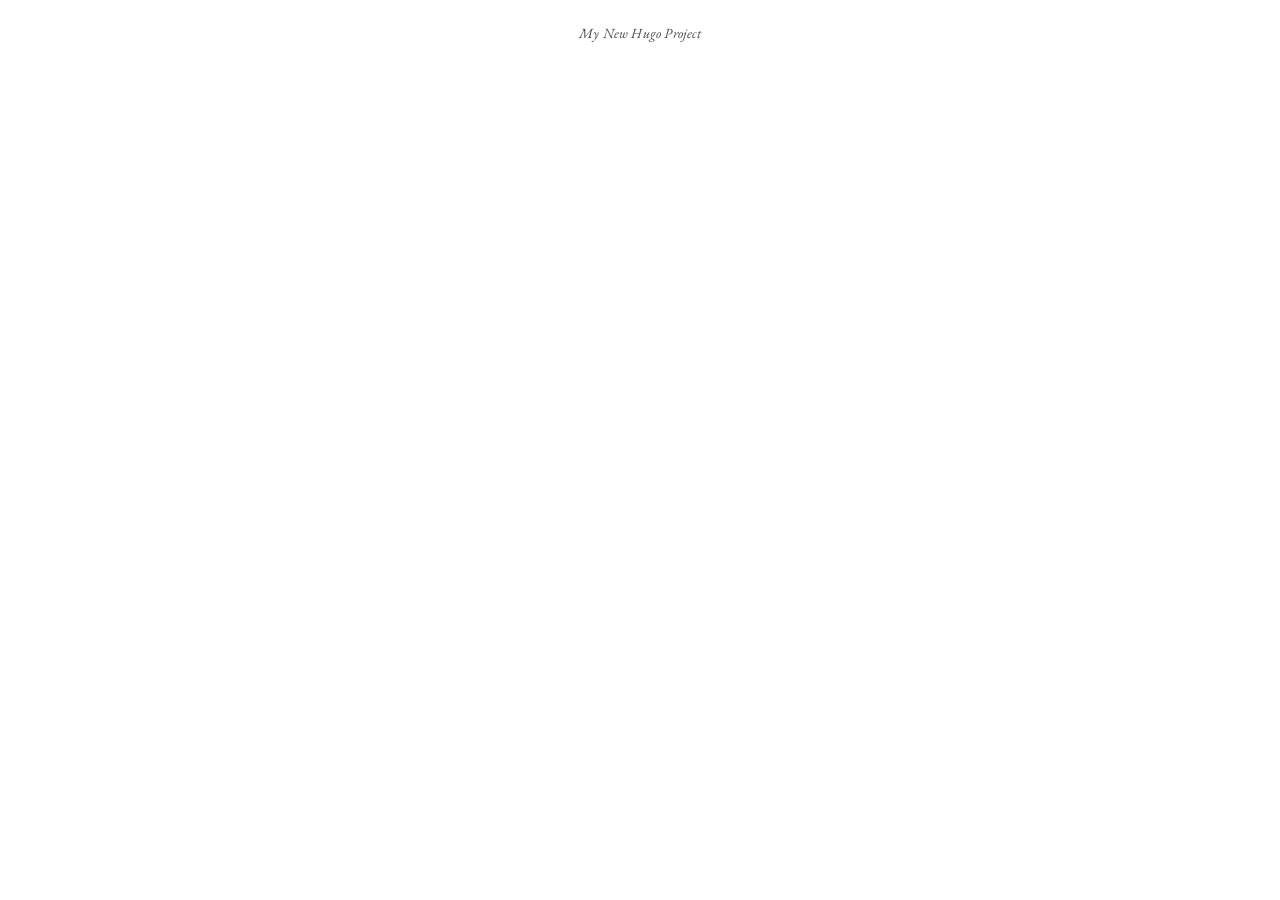
==== public/index.html @ bb9e0481 "Initialize hugo site" ====
<!--
  Powered by Hugo.
  https://gohugo.io/

  Theme: Doors.
  https://github.com/zzzmisa/hugo-theme-doors

  Doors is derived from the AMP Start theme The Scenic.
  The components are rearranged uniquely but the tone and style are based on The Scenic.
  https://amp.dev/documentation/templates/scenic/

  ***

  Copyright 2017 The AMP Start Authors. All Rights Reserved.

  Licensed under the Apache License, Version 2.0 (the "License");
  you may not use this file except in compliance with the License.
  You may obtain a copy of the License at

  http://www.apache.org/licenses/LICENSE-2.0

  Unless required by applicable law or agreed to in writing, software
  distributed under the License is distributed on an "AS-IS" BASIS,
  WITHOUT WARRANTIES OR CONDITIONS OF ANY KIND, either express or implied.
  See the License for the specific language governing permissions and
  limitations under the License.
-->
<!doctype html>
<html ⚡="">
  <head>
	<meta name="generator" content="Hugo 0.160.1"><script src="/livereload.js?mindelay=10&amp;v=2&amp;port=1313&amp;path=livereload" data-no-instant defer></script>
    <meta charset="utf-8">
    <meta name="pinterest" content="nopin">
    <title>My New Hugo Project</title>
    <link rel="canonical" href="http://localhost:1313/">
    <meta name="viewport" content="width=device-width,minimum-scale=1,initial-scale=1">
    <meta name="theme-color" content="#263238">
    <link rel="apple-touch-icon" href="">
    <script async="" src="https://cdn.ampproject.org/v0.js"></script>
    <meta name="description" content="">
    <meta property="og:title" content="My New Hugo Project">
    <meta property="og:type" content="article">
    <meta property="og:url" content="http://localhost:1313/">
    <meta property="og:image" content="">
    <meta property="og:site_name" content="My New Hugo Project">
    <meta property="og:description" content="">
    <meta property="og:locale" content="en-us">
    <meta name="twitter:card" content="summary_large_image">
    <meta name="twitter:site" content="My New Hugo Project">
    <meta name="twitter:url" content="http://localhost:1313/">
    <meta name="twitter:title" content="My New Hugo Project">
    <meta name="twitter:description" content="">
    <meta name="twitter:image" content="">
    <style amp-boilerplate="">body{-webkit-animation:-amp-start 8s steps(1,end) 0s 1 normal both;-moz-animation:-amp-start 8s steps(1,end) 0s 1 normal both;-ms-animation:-amp-start 8s steps(1,end) 0s 1 normal both;animation:-amp-start 8s steps(1,end) 0s 1 normal both}@-webkit-keyframes -amp-start{from{visibility:hidden}to{visibility:visible}}@-moz-keyframes -amp-start{from{visibility:hidden}to{visibility:visible}}@-ms-keyframes -amp-start{from{visibility:hidden}to{visibility:visible}}@-o-keyframes -amp-start{from{visibility:hidden}to{visibility:visible}}@keyframes -amp-start{from{visibility:hidden}to{visibility:visible}}</style><noscript><style amp-boilerplate="">body{-webkit-animation:none;-moz-animation:none;-ms-animation:none;animation:none}</style></noscript>
    
      <script custom-element="amp-carousel" src="https://cdn.ampproject.org/v0/amp-carousel-0.1.js" async=""></script>
      <script custom-element="amp-sidebar" src="https://cdn.ampproject.org/v0/amp-sidebar-0.1.js" async=""></script>
      <script custom-element="amp-accordion" src="https://cdn.ampproject.org/v0/amp-accordion-0.1.js" async=""></script>
      <script custom-element="amp-instagram" src="https://cdn.ampproject.org/v0/amp-instagram-0.1.js" async=""></script>
      <script custom-element="amp-social-share" src="https://cdn.ampproject.org/v0/amp-social-share-0.1.js" async=""></script>
      <link href="https://fonts.googleapis.com/css?family=EB+Garamond%7CWork+Sans:400,700" rel="stylesheet">
      <style amp-custom="">/*! Bassplate | MIT License | http://github.com/basscss/bassplate */
/*! normalize.css v5.0.0 | MIT License | github.com/necolas/normalize.css */html{font-family:sans-serif;line-height:1.15;-ms-text-size-adjust:100%;-webkit-text-size-adjust:100%}body{margin:0}article,aside,footer,header,nav,section{display:block}h1{font-size:2em;margin:.67em 0}figcaption,figure,main{display:block}figure{margin:1em 40px}hr{box-sizing:content-box;height:0;overflow:visible}pre{font-family:monospace,monospace;font-size:1em}a{background-color:transparent;-webkit-text-decoration-skip:objects}a:active,a:hover{outline-width:0}abbr[title]{border-bottom:none;text-decoration:underline;text-decoration:underline dotted}b,strong{font-weight:inherit;font-weight:bolder}code,kbd,samp{font-family:monospace,monospace;font-size:1em}dfn{font-style:italic}mark{background-color:#ff0;color:#000}small{font-size:80%}sub,sup{font-size:75%;line-height:0;position:relative;vertical-align:baseline}sub{bottom:-.25em}sup{top:-.5em}audio,video{display:inline-block}audio:not([controls]){display:none;height:0}img{border-style:none}svg:not(:root){overflow:hidden}button,input,optgroup,select,textarea{font-family:sans-serif;font-size:100%;line-height:1.15;margin:0}button,input{overflow:visible}button,select{text-transform:none}[type=reset],[type=submit],button,html [type=button]{-webkit-appearance:button}[type=button]::-moz-focus-inner,[type=reset]::-moz-focus-inner,[type=submit]::-moz-focus-inner,button::-moz-focus-inner{border-style:none;padding:0}[type=button]:-moz-focusring,[type=reset]:-moz-focusring,[type=submit]:-moz-focusring,button:-moz-focusring{outline:1px dotted ButtonText}fieldset{border:1px solid silver;margin:0 2px;padding:.35em .625em .75em}legend{box-sizing:border-box;color:inherit;display:table;max-width:100%;padding:0;white-space:normal}progress{display:inline-block;vertical-align:baseline}textarea{overflow:auto}[type=checkbox],[type=radio]{box-sizing:border-box;padding:0}[type=number]::-webkit-inner-spin-button,[type=number]::-webkit-outer-spin-button{height:auto}[type=search]{-webkit-appearance:textfield;outline-offset:-2px}[type=search]::-webkit-search-cancel-button,[type=search]::-webkit-search-decoration{-webkit-appearance:none}::-webkit-file-upload-button{-webkit-appearance:button;font:inherit}details,menu{display:block}summary{display:list-item}canvas{display:inline-block}[hidden],template{display:none}.h1{font-size:2.25rem}.h2{font-size:1.25rem}.h3{font-size:.6875rem}.h4,.h5{font-size:.875rem}.h6{font-size:.75rem}.font-family-inherit{font-family:inherit}.font-size-inherit{font-size:inherit}.text-decoration-none{text-decoration:none}.bold{font-weight:700}.regular{font-weight:400}.italic{font-style:italic}.caps{text-transform:uppercase;letter-spacing:.2em}.left-align{text-align:left}.center{text-align:center}.right-align{text-align:right}.justify{text-align:justify}.nowrap{white-space:nowrap}.break-word{word-wrap:break-word}.line-height-1{line-height:1rem}.line-height-2{line-height:1.42857}.line-height-3{line-height:2.0625}.line-height-4{line-height:1.81818}.list-style-none{list-style:none}.underline{text-decoration:underline}.truncate{max-width:100%;overflow:hidden;text-overflow:ellipsis;white-space:nowrap}.list-reset{list-style:none;padding-left:0}.inline{display:inline}.block{display:block}.inline-block{display:inline-block}.table{display:table}.table-cell{display:table-cell}.overflow-hidden{overflow:hidden}.overflow-scroll{overflow:scroll}.overflow-auto{overflow:auto}.clearfix:after,.clearfix:before{content:" ";display:table}.clearfix:after{clear:both}.left{float:left}.right{float:right}.fit{max-width:100%}.max-width-1{max-width:24rem}.max-width-2{max-width:32rem}.max-width-3{max-width:48rem}.max-width-4{max-width:64rem}.border-box{box-sizing:border-box}.align-baseline{vertical-align:baseline}.align-top{vertical-align:top}.align-middle{vertical-align:middle}.align-bottom{vertical-align:bottom}.m0{margin:0}.mt0{margin-top:0}.mr0{margin-right:0}.mb0{margin-bottom:0}.ml0,.mx0{margin-left:0}.mx0{margin-right:0}.my0{margin-top:0;margin-bottom:0}.m1{margin:.5rem}.mt1{margin-top:.5rem}.mr1{margin-right:.5rem}.mb1{margin-bottom:.5rem}.ml1,.mx1{margin-left:.5rem}.mx1{margin-right:.5rem}.my1{margin-top:.5rem;margin-bottom:.5rem}.m2{margin:1rem}.mt2{margin-top:1rem}.mr2{margin-right:1rem}.mb2{margin-bottom:1rem}.ml2,.mx2{margin-left:1rem}.mx2{margin-right:1rem}.my2{margin-top:1rem;margin-bottom:1rem}.m3{margin:1.5rem}.mt3{margin-top:1.5rem}.mr3{margin-right:1.5rem}.mb3{margin-bottom:1.5rem}.ml3,.mx3{margin-left:1.5rem}.mx3{margin-right:1.5rem}.my3{margin-top:1.5rem;margin-bottom:1.5rem}.m4{margin:2rem}.mt4{margin-top:2rem}.mr4{margin-right:2rem}.mb4{margin-bottom:2rem}.ml4,.mx4{margin-left:2rem}.mx4{margin-right:2rem}.my4{margin-top:2rem;margin-bottom:2rem}.mxn1{margin-left:-.5rem;margin-right:-.5rem}.mxn2{margin-left:-1rem;margin-right:-1rem}.mxn3{margin-left:-1.5rem;margin-right:-1.5rem}.mxn4{margin-left:-2rem;margin-right:-2rem}.ml-auto{margin-left:auto}.mr-auto,.mx-auto{margin-right:auto}.mx-auto{margin-left:auto}.p0{padding:0}.pt0{padding-top:0}.pr0{padding-right:0}.pb0{padding-bottom:0}.pl0,.px0{padding-left:0}.px0{padding-right:0}.py0{padding-top:0;padding-bottom:0}.p1{padding:.5rem}.pt1{padding-top:.5rem}.pr1{padding-right:.5rem}.pb1{padding-bottom:.5rem}.pl1{padding-left:.5rem}.py1{padding-top:.5rem;padding-bottom:.5rem}.px1{padding-left:.5rem;padding-right:.5rem}.p2{padding:1rem}.pt2{padding-top:1rem}.pr2{padding-right:1rem}.pb2{padding-bottom:1rem}.pl2{padding-left:1rem}.py2{padding-top:1rem;padding-bottom:1rem}.px2{padding-left:1rem;padding-right:1rem}.p3{padding:1.5rem}.pt3{padding-top:1.5rem}.pr3{padding-right:1.5rem}.pb3{padding-bottom:1.5rem}.pl3{padding-left:1.5rem}.py3{padding-top:1.5rem;padding-bottom:1.5rem}.px3{padding-left:1.5rem;padding-right:1.5rem}.p4{padding:2rem}.pt4{padding-top:2rem}.pr4{padding-right:2rem}.pb4{padding-bottom:2rem}.pl4{padding-left:2rem}.py4{padding-top:2rem;padding-bottom:2rem}.px4{padding-left:2rem;padding-right:2rem}.col{float:left}.col,.col-right{box-sizing:border-box}.col-right{float:right}.col-1{width:8.33333%}.col-2{width:16.66667%}.col-3{width:25%}.col-4{width:33.33333%}.col-5{width:41.66667%}.col-6{width:50%}.col-7{width:58.33333%}.col-8{width:66.66667%}.col-9{width:75%}.col-10{width:83.33333%}.col-11{width:91.66667%}.col-12{width:100%}@media (min-width:40.06rem){.sm-col{float:left;box-sizing:border-box}.sm-col-right{float:right;box-sizing:border-box}.sm-col-1{width:8.33333%}.sm-col-2{width:16.66667%}.sm-col-3{width:25%}.sm-col-4{width:33.33333%}.sm-col-5{width:41.66667%}.sm-col-6{width:50%}.sm-col-7{width:58.33333%}.sm-col-8{width:66.66667%}.sm-col-9{width:75%}.sm-col-10{width:83.33333%}.sm-col-11{width:91.66667%}.sm-col-12{width:100%}}@media (min-width:52.06rem){.md-col{float:left;box-sizing:border-box}.md-col-right{float:right;box-sizing:border-box}.md-col-1{width:8.33333%}.md-col-2{width:16.66667%}.md-col-3{width:25%}.md-col-4{width:33.33333%}.md-col-5{width:41.66667%}.md-col-6{width:50%}.md-col-7{width:58.33333%}.md-col-8{width:66.66667%}.md-col-9{width:75%}.md-col-10{width:83.33333%}.md-col-11{width:91.66667%}.md-col-12{width:100%}}@media (min-width:64.06rem){.lg-col{float:left;box-sizing:border-box}.lg-col-right{float:right;box-sizing:border-box}.lg-col-1{width:8.33333%}.lg-col-2{width:16.66667%}.lg-col-3{width:25%}.lg-col-4{width:33.33333%}.lg-col-5{width:41.66667%}.lg-col-6{width:50%}.lg-col-7{width:58.33333%}.lg-col-8{width:66.66667%}.lg-col-9{width:75%}.lg-col-10{width:83.33333%}.lg-col-11{width:91.66667%}.lg-col-12{width:100%}}.flex{display:-webkit-box;display:-ms-flexbox;display:flex}@media (min-width:40.06rem){.sm-flex{display:-webkit-box;display:-ms-flexbox;display:flex}}@media (min-width:52.06rem){.md-flex{display:-webkit-box;display:-ms-flexbox;display:flex}}@media (min-width:64.06rem){.lg-flex{display:-webkit-box;display:-ms-flexbox;display:flex}}.flex-column{-webkit-box-orient:vertical;-webkit-box-direction:normal;-ms-flex-direction:column;flex-direction:column}.flex-wrap{-ms-flex-wrap:wrap;flex-wrap:wrap}.items-start{-webkit-box-align:start;-ms-flex-align:start;align-items:flex-start}.items-end{-webkit-box-align:end;-ms-flex-align:end;align-items:flex-end}.items-center{-webkit-box-align:center;-ms-flex-align:center;align-items:center}.items-baseline{-webkit-box-align:baseline;-ms-flex-align:baseline;align-items:baseline}.items-stretch{-webkit-box-align:stretch;-ms-flex-align:stretch;align-items:stretch}.self-start{-ms-flex-item-align:start;align-self:flex-start}.self-end{-ms-flex-item-align:end;align-self:flex-end}.self-center{-ms-flex-item-align:center;-ms-grid-row-align:center;align-self:center}.self-baseline{-ms-flex-item-align:baseline;align-self:baseline}.self-stretch{-ms-flex-item-align:stretch;-ms-grid-row-align:stretch;align-self:stretch}.justify-start{-webkit-box-pack:start;-ms-flex-pack:start;justify-content:flex-start}.justify-end{-webkit-box-pack:end;-ms-flex-pack:end;justify-content:flex-end}.justify-center{-webkit-box-pack:center;-ms-flex-pack:center;justify-content:center}.justify-between{-webkit-box-pack:justify;-ms-flex-pack:justify;justify-content:space-between}.justify-around{-ms-flex-pack:distribute;justify-content:space-around}.content-start{-ms-flex-line-pack:start;align-content:flex-start}.content-end{-ms-flex-line-pack:end;align-content:flex-end}.content-center{-ms-flex-line-pack:center;align-content:center}.content-between{-ms-flex-line-pack:justify;align-content:space-between}.content-around{-ms-flex-line-pack:distribute;align-content:space-around}.content-stretch{-ms-flex-line-pack:stretch;align-content:stretch}.flex-auto{-webkit-box-flex:1;-ms-flex:1 1 auto;flex:1 1 auto;min-width:0;min-height:0}.flex-none{-webkit-box-flex:0;-ms-flex:none;flex:none}.order-0{-webkit-box-ordinal-group:1;-ms-flex-order:0;order:0}.order-1{-webkit-box-ordinal-group:2;-ms-flex-order:1;order:1}.order-2{-webkit-box-ordinal-group:3;-ms-flex-order:2;order:2}.order-3{-webkit-box-ordinal-group:4;-ms-flex-order:3;order:3}.order-last{-webkit-box-ordinal-group:100000;-ms-flex-order:99999;order:99999}.relative{position:relative}.absolute{position:absolute}.fixed{position:fixed}.top-0{top:0}.right-0{right:0}.bottom-0{bottom:0}.left-0{left:0}.z1{z-index:1}.z2{z-index:2}.z3{z-index:3}.z4{z-index:4}.border{border-style:solid;border-width:1px}.border-top{border-top-style:solid;border-top-width:1px}.border-right{border-right-style:solid;border-right-width:1px}.border-bottom{border-bottom-style:solid;border-bottom-width:1px}.border-left{border-left-style:solid;border-left-width:1px}.border-none{border:0}.rounded{border-radius:3px}.circle{border-radius:50%}.rounded-top{border-radius:3px 3px 0 0}.rounded-right{border-radius:0 3px 3px 0}.rounded-bottom{border-radius:0 0 3px 3px}.rounded-left{border-radius:3px 0 0 3px}.not-rounded{border-radius:0}.hide{position:absolute;height:1px;width:1px;overflow:hidden;clip:rect(1px,1px,1px,1px)}@media (max-width:40rem){.xs-hide{display:none}}@media (min-width:40.06rem) and (max-width:52rem){.sm-hide{display:none}}@media (min-width:52.06rem) and (max-width:64rem){.md-hide{display:none}}@media (min-width:64.06rem){.lg-hide{display:none}}.display-none{display:none}*{box-sizing:border-box}body{background:#fff;color:#4a4a4a;font-family:EB Garamond,times,serif;min-width:315px;overflow-x:hidden;font-smooth:always;-webkit-font-smoothing:antialiased}main{max-width:700px;margin:0 auto}p{padding:0;margin:0}.ampstart-accent{color:#fff}#content:target{margin-top:calc(0px - 3.5rem);padding-top:3.5rem}.ampstart-title-lg{font-size:2.25rem;line-height:1.11111;letter-spacing:.06rem}.ampstart-title-md{font-size:1.25rem;line-height:1.6;letter-spacing:.06rem}.ampstart-title-sm{font-size:.6875rem;line-height:1.81818;letter-spacing:.06rem}.ampstart-subtitle,body{line-height:2.0625;letter-spacing:normal}.ampstart-subtitle{color:#fff;font-size:1rem}.ampstart-byline,.ampstart-caption,.ampstart-hint,.ampstart-label{font-size:.875rem;color:#4f4f4f;line-height:1.42857;letter-spacing:.06rem}.ampstart-label{text-transform:uppercase}.ampstart-footer,.ampstart-small-text{font-size:.75rem;line-height:1rem;letter-spacing:.06rem}.ampstart-card{box-shadow:0 1px 1px 0 rgba(0,0,0,.14),0 1px 1px -1px rgba(0,0,0,.14),0 1px 5px 0 rgba(0,0,0,.12)}.h1,h1{font-size:2.25rem;line-height:1.11111}.h2,h2{font-size:1.25rem;line-height:1.6}.h3,h3{font-size:.6875rem;line-height:1.81818}.h4,h4{line-height:2.0625}.h4,.h5,h4,h5{font-size:.875rem}.h5,h5{line-height:1.42857}.h6,h6{font-size:.75rem;line-height:1rem}h1,h2,h3,h4,h5,h6{margin:0;padding:0;font-weight:400;letter-spacing:.06rem}a,a:active,a:visited{color:inherit}.ampstart-btn{font-family:inherit;font-weight:inherit;font-size:1rem;line-height:1.42857;padding:.7em .8em;text-decoration:none;white-space:nowrap;word-wrap:normal;vertical-align:middle;cursor:pointer;background-color:#fff;color:#000;border:1px solid #000}.ampstart-btn:visited{color:#000}.ampstart-btn-secondary{background-color:#000;color:#fff;border:1px solid #fff}.ampstart-btn-secondary:visited{color:#fff}.ampstart-btn:active .ampstart-btn:focus{opacity:.8}.ampstart-btn[disabled],.ampstart-btn[disabled]:active,.ampstart-btn[disabled]:focus,.ampstart-btn[disabled]:hover{opacity:.5;outline:0;cursor:default}.ampstart-dropcap:first-letter{color:#fff;font-size:2.25rem;font-weight:700;float:left;overflow:hidden;line-height:2.25rem;margin-left:0;margin-right:.5rem}.ampstart-initialcap{padding-top:1rem;margin-top:1.5rem}.ampstart-initialcap:first-letter{color:#fff;font-size:2.25rem;font-weight:700;margin-left:-2px}.ampstart-pullquote{border:none;border-left:4px solid #fff;font-size:.6875rem;padding-left:1.5rem}.ampstart-byline time{font-style:normal;white-space:nowrap}.amp-carousel-button-next{background-image:url('data:image/svg+xml;charset=utf-8,<svg width="18" height="18" viewBox="0 0 34 34" xmlns="http://www.w3.org/2000/svg"><title>Next</title><path d="M25.557 14.7L13.818 2.961 16.8 0l16.8 16.8-16.8 16.8-2.961-2.961L25.557 18.9H0v-4.2z" fill="#FFF" fill-rule="evenodd"/></svg>')}.amp-carousel-button-prev{background-image:url('data:image/svg+xml;charset=utf-8,<svg width="18" height="18" viewBox="0 0 34 34" xmlns="http://www.w3.org/2000/svg"><title>Previous</title><path d="M33.6 14.7H8.043L19.782 2.961 16.8 0 0 16.8l16.8 16.8 2.961-2.961L8.043 18.9H33.6z" fill="#FFF" fill-rule="evenodd"/></svg>')}.ampstart-dropdown{min-width:200px}.ampstart-dropdown.absolute{z-index:100}.ampstart-dropdown.absolute>section,.ampstart-dropdown.absolute>section>header{height:100%}.ampstart-dropdown>section>header{background-color:#fff;border:0;color:#000}.ampstart-dropdown>section>header:after{display:inline-block;content:"+";padding:0 0 0 1.5rem;color:#fff}.ampstart-dropdown>[expanded]>header:after{content:"–"}.absolute .ampstart-dropdown-items{z-index:200}.ampstart-dropdown-item{background-color:#fff;color:#fff;opacity:.9}.ampstart-dropdown-item:active,.ampstart-dropdown-item:hover{opacity:1}.ampstart-footer{background-color:#fff;color:#000;padding-top:5rem;padding-bottom:5rem}.ampstart-footer .ampstart-icon{fill:#000}.ampstart-footer .ampstart-social-follow li:last-child{margin-right:0}.ampstart-image-fullpage-hero{color:#000}.ampstart-fullpage-hero-heading-text,.ampstart-image-fullpage-hero .ampstart-image-credit{-webkit-box-decoration-break:clone;box-decoration-break:clone;background:#fff;padding:0 1rem .2rem}.ampstart-image-fullpage-hero>amp-img{max-height:calc(100vh - 3.5rem)}.ampstart-image-fullpage-hero>amp-img img{-o-object-fit:cover;object-fit:cover}.ampstart-fullpage-hero-heading{line-height:3.5rem}.ampstart-fullpage-hero-cta{background:transparent}.ampstart-readmore{background:-webkit-linear-gradient(bottom,rgba(0,0,0,.65),transparent);background:linear-gradient(0deg,rgba(0,0,0,.65) 0,transparent);color:#000;margin-top:5rem;padding-bottom:3.5rem}.ampstart-readmore:after{display:block;content:"⌄";font-size:1.25rem}.ampstart-readmore-text{background:#fff}@media (min-width:52.06rem){.ampstart-image-fullpage-hero>amp-img{height:60vh}}.ampstart-image-heading{color:#000;background:-webkit-linear-gradient(bottom,rgba(0,0,0,.65),transparent);background:linear-gradient(0deg,rgba(0,0,0,.65) 0,transparent)}.ampstart-image-heading>*{margin:0}amp-carousel .ampstart-image-with-heading{margin-bottom:0}.ampstart-image-with-caption figcaption{color:#4f4f4f;line-height:1.42857}amp-carousel .ampstart-image-with-caption{margin-bottom:0}.ampstart-input{max-width:100%;width:300px;min-width:100px;font-size:1rem;line-height:2.0625}.ampstart-input [disabled],.ampstart-input [disabled]+label{opacity:.5}.ampstart-input [disabled]:focus{outline:0}.ampstart-input>input,.ampstart-input>select,.ampstart-input>textarea{width:100%;margin-top:1rem;line-height:2.0625;border:0;border-radius:0;border-bottom:1px solid #4a4a4a;background:none;color:#4a4a4a;outline:0}.ampstart-input>label{color:#fff;pointer-events:none;text-align:left;font-size:.875rem;line-height:1rem;opacity:0;-webkit-animation:.2s;animation:.2s;-webkit-animation-timing-function:cubic-bezier(.4,0,.2,1);animation-timing-function:cubic-bezier(.4,0,.2,1);-webkit-animation-fill-mode:forwards;animation-fill-mode:forwards}.ampstart-input>input:focus,.ampstart-input>select:focus,.ampstart-input>textarea:focus{outline:0}.ampstart-input>input:focus::-webkit-input-placeholder,.ampstart-input>select:focus::-webkit-input-placeholder,.ampstart-input>textarea:focus::-webkit-input-placeholder{color:transparent}.ampstart-input>input:focus::-moz-placeholder,.ampstart-input>select:focus::-moz-placeholder,.ampstart-input>textarea:focus::-moz-placeholder{color:transparent}.ampstart-input>input:focus:-ms-input-placeholder,.ampstart-input>select:focus:-ms-input-placeholder,.ampstart-input>textarea:focus:-ms-input-placeholder{color:transparent}.ampstart-input>input:focus::placeholder,.ampstart-input>select:focus::placeholder,.ampstart-input>textarea:focus::placeholder{color:transparent}.ampstart-input>input:not(:placeholder-shown):not([disabled])+label,.ampstart-input>select:not(:placeholder-shown):not([disabled])+label,.ampstart-input>textarea:not(:placeholder-shown):not([disabled])+label{opacity:1}.ampstart-input>input:focus+label,.ampstart-input>select:focus+label,.ampstart-input>textarea:focus+label{-webkit-animation-name:a;animation-name:a}@-webkit-keyframes a{to{opacity:1}}@keyframes a{to{opacity:1}}.ampstart-input>label:after{content:"";height:2px;position:absolute;bottom:0;left:45%;background:#fff;-webkit-transition:.2s;transition:.2s;-webkit-transition-timing-function:cubic-bezier(.4,0,.2,1);transition-timing-function:cubic-bezier(.4,0,.2,1);visibility:hidden;width:10px}.ampstart-input>input:focus+label:after,.ampstart-input>select:focus+label:after,.ampstart-input>textarea:focus+label:after{left:0;width:100%;visibility:visible}.ampstart-input>input[type=search]{-webkit-appearance:none;-moz-appearance:none;appearance:none}.ampstart-input>input[type=range]{border-bottom:0}.ampstart-input>input[type=range]+label:after{display:none}.ampstart-input>select{-webkit-appearance:none;-moz-appearance:none;appearance:none}.ampstart-input>select+label:before{content:"⌄";line-height:2.0625;position:absolute;right:5px;zoom:2;top:0;bottom:0;color:#fff}.ampstart-input-chk,.ampstart-input-radio{width:auto;color:#4a4a4a}.ampstart-input input[type=checkbox],.ampstart-input input[type=radio]{margin-top:0;-webkit-appearance:none;-moz-appearance:none;appearance:none;width:20px;height:20px;border:1px solid #fff;vertical-align:middle;margin-right:.5rem;text-align:center}.ampstart-input input[type=radio]{border-radius:20px}.ampstart-input input[type=checkbox]:not([disabled])+label,.ampstart-input input[type=radio]:not([disabled])+label{pointer-events:auto;-webkit-animation:none;animation:none;vertical-align:middle;opacity:1;cursor:pointer}.ampstart-input input[type=checkbox]+label:after,.ampstart-input input[type=radio]+label:after{display:none}.ampstart-input input[type=checkbox]:after,.ampstart-input input[type=radio]:after{position:absolute;top:0;left:0;bottom:0;right:0;content:" ";line-height:1.4rem;vertical-align:middle;text-align:center;background-color:#000}.ampstart-input input[type=checkbox]:checked:after{background-color:#fff;color:#000;content:"✓"}.ampstart-input input[type=radio]:checked{background-color:#000}.ampstart-input input[type=radio]:after{top:3px;bottom:3px;left:3px;right:3px;border-radius:12px}.ampstart-input input[type=radio]:checked:after{content:"";font-size:2.25rem;background-color:#fff}.ampstart-input>label,_:-ms-lang(x){opacity:1}.ampstart-input>input:-ms-input-placeholder,_:-ms-lang(x){color:transparent}.ampstart-input>input::placeholder,_:-ms-lang(x){color:transparent}.ampstart-input>input::-ms-input-placeholder,_:-ms-lang(x){color:transparent}.ampstart-input>select::-ms-expand{display:none}.ampstart-headerbar{background-color:#000;color:#fff;z-index:999;box-shadow:0 0 5px 2px rgba(0,0,0,.1)}.ampstart-headerbar+:not(amp-sidebar),.ampstart-headerbar+amp-sidebar+*{margin-top:3.5rem}.ampstart-headerbar-nav .ampstart-nav-item{padding:0 1rem;background:transparent;opacity:.8}.ampstart-headerbar-nav{line-height:3.5rem}.ampstart-nav-item:active,.ampstart-nav-item:focus,.ampstart-nav-item:hover{opacity:1}.ampstart-navbar-trigger:focus{outline:none}.ampstart-nav a,.ampstart-navbar-trigger,.ampstart-sidebar-faq a{cursor:pointer;text-decoration:none}.ampstart-navbar-trigger{line-height:3.5rem;font-size:1.25rem}.ampstart-headerbar-nav{-webkit-box-flex:1;-ms-flex:1;flex:1}.ampstart-nav-search{-webkit-box-flex:0.5;-ms-flex-positive:0.5;flex-grow:0.5}.ampstart-headerbar .ampstart-nav-search:active,.ampstart-headerbar .ampstart-nav-search:focus,.ampstart-headerbar .ampstart-nav-search:hover{box-shadow:none}.ampstart-nav-search>input{border:none;border-radius:3px;line-height:normal}.ampstart-nav-dropdown{min-width:200px}.ampstart-nav-dropdown amp-accordion header{background-color:#000;border:none}.ampstart-nav-dropdown amp-accordion ul{background-color:#000}.ampstart-nav-dropdown .ampstart-dropdown-item,.ampstart-nav-dropdown .ampstart-dropdown>section>header{background-color:#000;color:#fff}.ampstart-nav-dropdown .ampstart-dropdown-item{color:#fff}.ampstart-sidebar{background-color:#000;color:#fff;min-width:300px;width:300px}.ampstart-sidebar .ampstart-icon{fill:#fff}.ampstart-sidebar-header{line-height:3.5rem;min-height:3.5rem}.ampstart-sidebar .ampstart-dropdown-item,.ampstart-sidebar .ampstart-dropdown header,.ampstart-sidebar .ampstart-faq-item,.ampstart-sidebar .ampstart-nav-item,.ampstart-sidebar .ampstart-social-follow{margin:0 0 2rem}.ampstart-sidebar .ampstart-nav-dropdown{margin:0}.ampstart-sidebar .ampstart-navbar-trigger{line-height:inherit}.ampstart-navbar-trigger svg{pointer-events:none}.ampstart-related-article-section{border-color:#4a4a4a}.ampstart-related-article-section .ampstart-heading{color:#4a4a4a;font-weight:400}.ampstart-related-article-readmore{color:#fff;letter-spacing:0}.ampstart-related-section-items>li{border-bottom:1px solid #4a4a4a}.ampstart-related-section-items>li:last-child{border:none}.ampstart-related-section-items .ampstart-image-with-caption{display:-webkit-box;display:-ms-flexbox;display:flex;-ms-flex-wrap:wrap;flex-wrap:wrap;-webkit-box-align:center;-ms-flex-align:center;align-items:center;margin-bottom:0}.ampstart-related-section-items .ampstart-image-with-caption>amp-img,.ampstart-related-section-items .ampstart-image-with-caption>figcaption{-webkit-box-flex:1;-ms-flex:1;flex:1}.ampstart-related-section-items .ampstart-image-with-caption>figcaption{padding-left:1rem}@media (min-width:40.06rem){.ampstart-related-section-items>li{border:none}.ampstart-related-section-items .ampstart-image-with-caption>figcaption{padding:1rem 0}.ampstart-related-section-items .ampstart-image-with-caption>amp-img,.ampstart-related-section-items .ampstart-image-with-caption>figcaption{-ms-flex-preferred-size:100%;flex-basis:100%}}.ampstart-social-box{display:-webkit-box;display:-ms-flexbox;display:flex}.ampstart-social-box>amp-social-share{background-color:#fff}.ampstart-icon{fill:#fff}.h1,.h2,h1,h2{letter-spacing:0}.h3,h3{color:#000;font-family:Work Sans,arial,sans-serif;letter-spacing:.6px}.h4,h4{letter-spacing:.2px;line-height:1.42857}.ampstart-headerbar{background:#fff;color:#000}.ampstart-headerbar-title{font:normal 1.25rem/1.6 EB Garamond,times,serif}.ampstart-navbar-trigger{font-size:1.5rem}.ampstart-nav-dropdown .ampstart-dropdown-item,.ampstart-nav-dropdown .ampstart-dropdown>section>header,.ampstart-sidebar-faq{font-family:Work Sans,arial,sans-serif}.ampstart-nav-dropdown .ampstart-dropdown{letter-spacing:0}.ampstart-dropdown-item{text-transform:none}.ampstart-nav-dropdown amp-accordion ul{margin-left:1rem}.ampstart-sidebar .ampstart-dropdown-item,.ampstart-sidebar .ampstart-dropdown header,.ampstart-sidebar .ampstart-faq-item{margin-bottom:1.5rem}.ampstart-article-summary header,.ampstart-image-fullpage-hero figcaption{background:#fff;opacity:.9}.ampstart-image-fullpage-hero figcaption{margin:1.5rem;top:auto}.ampstart-fullpage-hero-heading{font-size:1.25rem;line-height:1.6;margin-bottom:0}.ampstart-image-fullpage-hero{margin-bottom:0}.ampstart-image-fullpage-hero footer{position:static}.ampstart-image-credit{font:700 .6875rem/1.6 Work Sans,arial,sans-serif;letter-spacing:.6px}.ampstart-image-credit br{display:none}.ampstart-fullpage-hero-heading-text,.ampstart-image-fullpage-hero .ampstart-image-credit{background:none;padding:0}.ampstart-readmore{background:none;display:block;margin:0;padding:1rem 0 2rem}.ampstart-readmore:after{content:" ";border:2px solid #000;border-width:0 2px 2px 0;bottom:2rem;display:block;height:10px;left:calc(50% - 5px);position:absolute;-webkit-transform:rotate(45deg);transform:rotate(45deg);width:10px}.ampstart-dropcap:first-letter{color:#000;font-size:3.59375rem;font-weight:inherit;line-height:1.14782}</style>
  </head>
  <body>
    
    <main id="content" role="main">
      <h2 class="m3 center h4 italic">My New Hugo Project</h2>
      <p class="h3 m4"></p>

      

      <p class="m3">
        <ul class="ampstart-related-section-items list-reset flex flex-wrap m0">
          
        </ul>
      </p>

    </main>

    
    <footer class="ampstart-footer flex flex-column items-center px3">

      

      <small></small>
    </footer>
    
  </body>
</html>
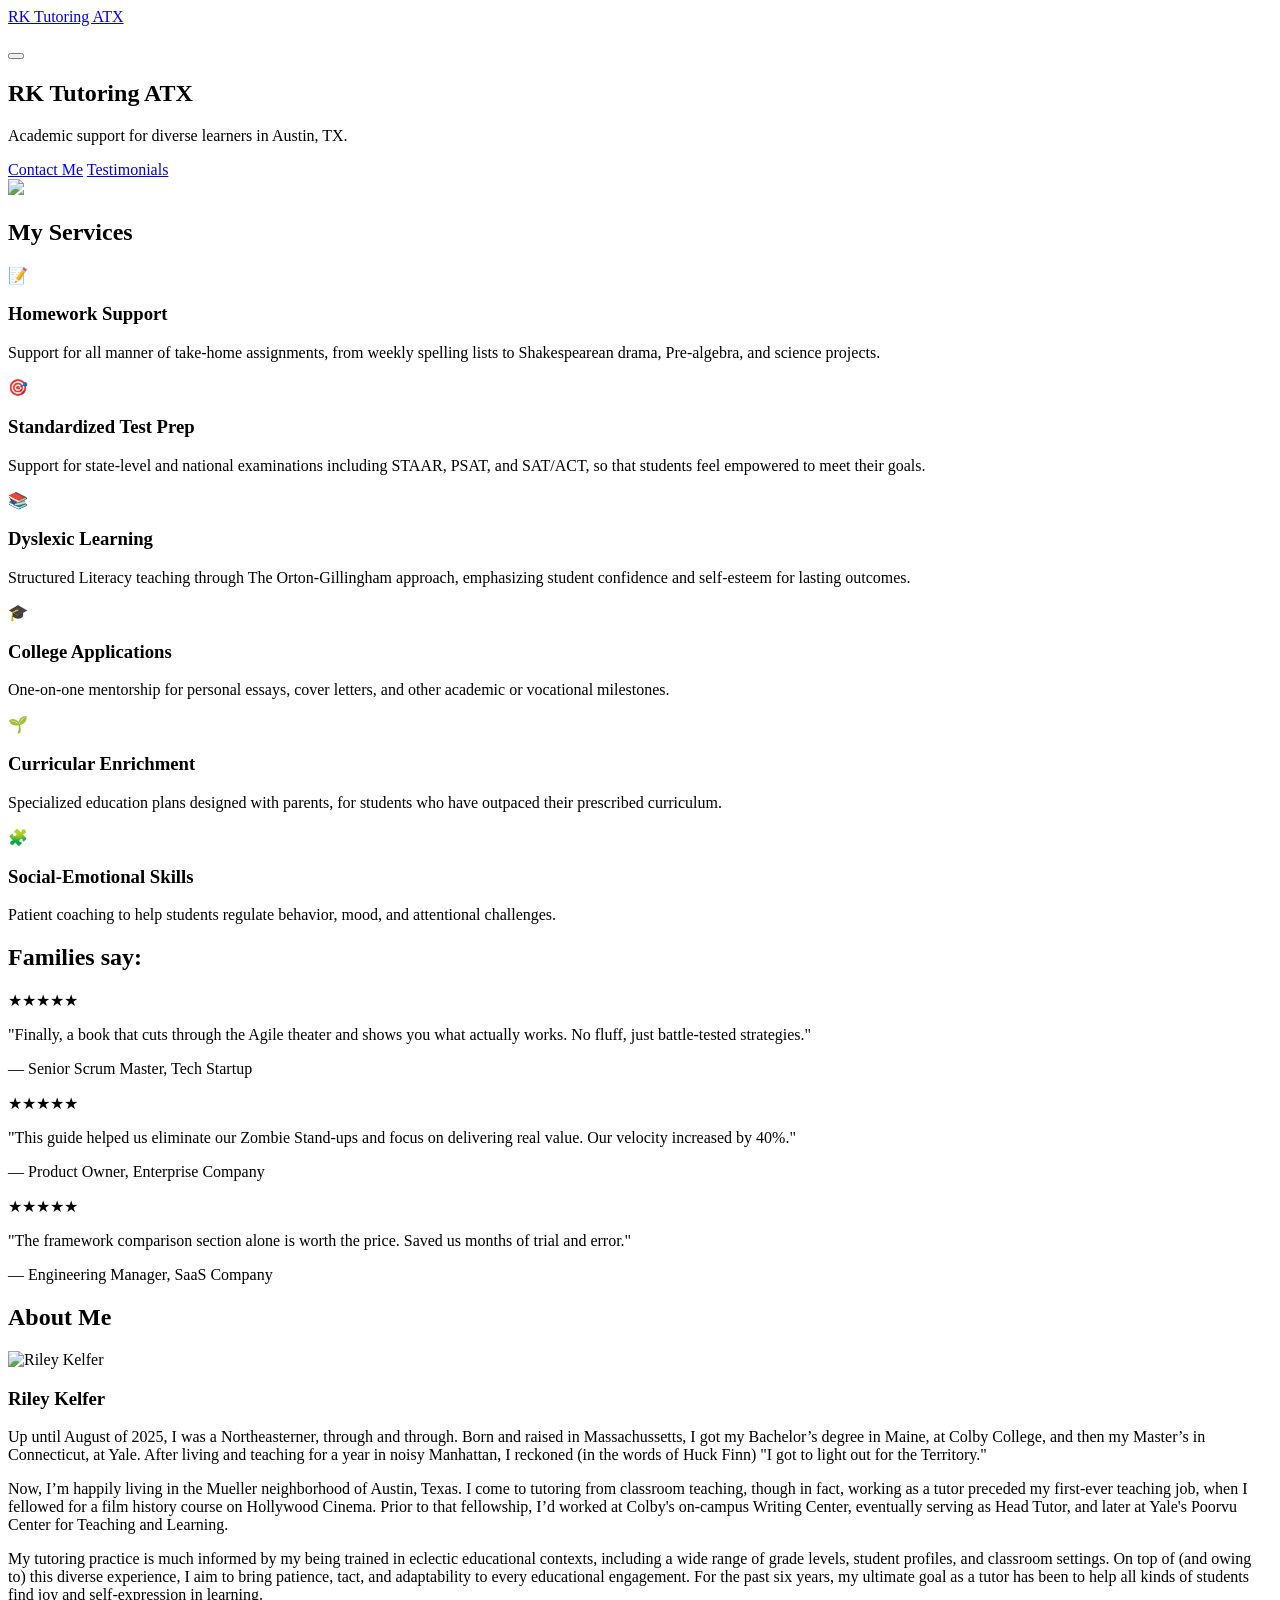
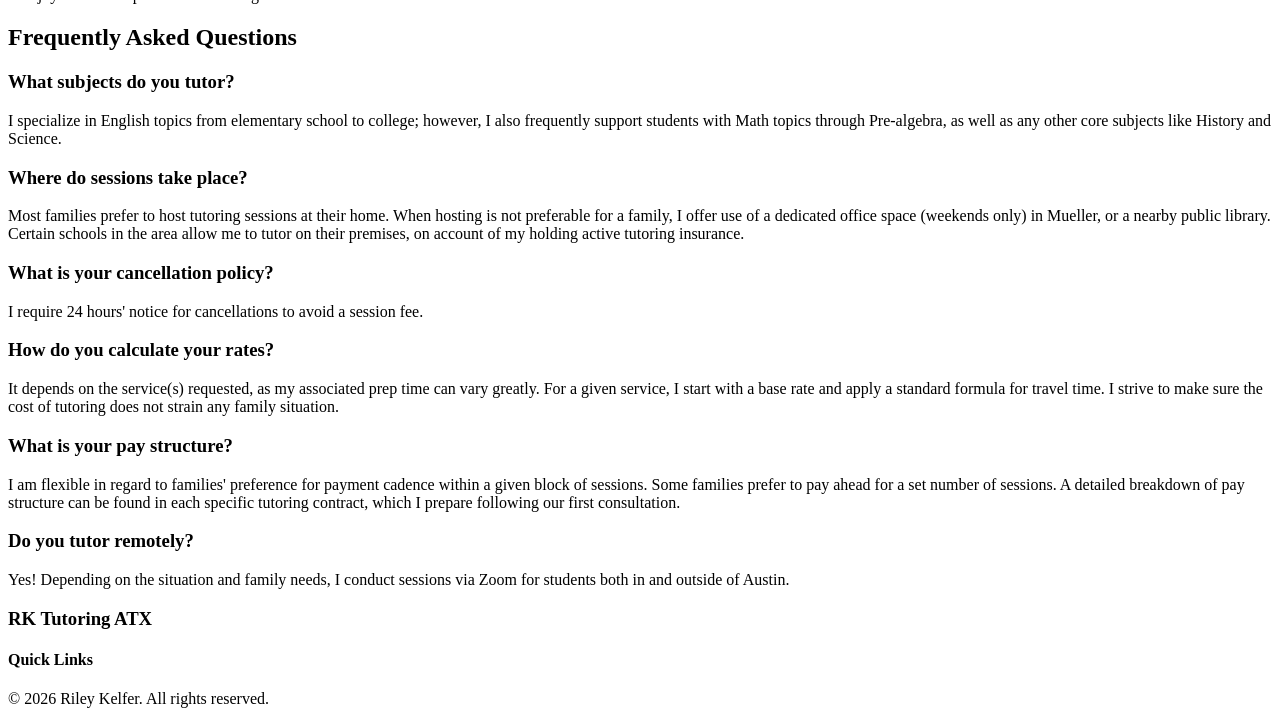
==== commit b0091626: "First commit" ====
--- a/public/index.html
+++ b/public/index.html
@@ -1,90 +1,396 @@
-<!--
-  Powered by Hugo.
-  https://gohugo.io/
-
-  Theme: Doors.
-  https://github.com/zzzmisa/hugo-theme-doors
-
-  Doors is derived from the AMP Start theme The Scenic.
-  The components are rearranged uniquely but the tone and style are based on The Scenic.
-  https://amp.dev/documentation/templates/scenic/
-
-  ***
-
-  Copyright 2017 The AMP Start Authors. All Rights Reserved.
-
-  Licensed under the Apache License, Version 2.0 (the "License");
-  you may not use this file except in compliance with the License.
-  You may obtain a copy of the License at
-
-  http://www.apache.org/licenses/LICENSE-2.0
-
-  Unless required by applicable law or agreed to in writing, software
-  distributed under the License is distributed on an "AS-IS" BASIS,
-  WITHOUT WARRANTIES OR CONDITIONS OF ANY KIND, either express or implied.
-  See the License for the specific language governing permissions and
-  limitations under the License.
--->
-<!doctype html>
-<html ⚡="">
-  <head>
+<!DOCTYPE html>
+<html lang="en-us">
+<head>
 	<meta name="generator" content="Hugo 0.160.1"><script src="/livereload.js?mindelay=10&amp;v=2&amp;port=1313&amp;path=livereload" data-no-instant defer></script>
-    <meta charset="utf-8">
-    <meta name="pinterest" content="nopin">
-    <title>My New Hugo Project</title>
-    <link rel="canonical" href="http://localhost:1313/">
-    <meta name="viewport" content="width=device-width,minimum-scale=1,initial-scale=1">
-    <meta name="theme-color" content="#263238">
-    <link rel="apple-touch-icon" href="">
-    <script async="" src="https://cdn.ampproject.org/v0.js"></script>
+    <meta charset="UTF-8">
+    <meta name="viewport" content="width=device-width, initial-scale=1.0">
     <meta name="description" content="">
-    <meta property="og:title" content="My New Hugo Project">
-    <meta property="og:type" content="article">
+    <meta name="author" content="map[bio:Expert tutoring services in Austin, TX. Welcome to my site! book_cover:images/book-cover.png book_tagline:Empowering students to reach their full potential. book_title:RK Tutoring ATX description:Expert tutoring services in Austin, TX. image:images/chrish.jpg name:Riley Kelfer]">
+    
+    <title>Riley Kelfer | RK Tutoring ATX</title>
+    
+    
+    <link rel="stylesheet" href="https://cdnjs.cloudflare.com/ajax/libs/font-awesome/6.5.1/css/all.min.css" integrity="sha512-DTOQO9RWCH3ppGqcWaEA1BIZOC6xxalwEsw9c2QQeAIftl+Vegovlnee1c9QX4TctnWMn13TZye+giMm8e2LwA==" crossorigin="anonymous" referrerpolicy="no-referrer" />
+    
+    
+    <link rel="preconnect" href="https://fonts.googleapis.com">
+    <link rel="preconnect" href="https://fonts.gstatic.com" crossorigin>
+    <link href="https://fonts.googleapis.com/css2?family=Inter:wght@300;400;500;600;700;800&display=swap" rel="stylesheet">
+    
+    
+    <link rel="stylesheet" href="/css/style.css">
+    
+    
+    <meta property="og:title" content="Riley Kelfer Tutoring ATX">
+    <meta property="og:description" content="">
+    <meta property="og:type" content="website">
     <meta property="og:url" content="http://localhost:1313/">
-    <meta property="og:image" content="">
-    <meta property="og:site_name" content="My New Hugo Project">
-    <meta property="og:description" content="">
-    <meta property="og:locale" content="en-us">
+    
+    
     <meta name="twitter:card" content="summary_large_image">
-    <meta name="twitter:site" content="My New Hugo Project">
-    <meta name="twitter:url" content="http://localhost:1313/">
-    <meta name="twitter:title" content="My New Hugo Project">
+    <meta name="twitter:title" content="Riley Kelfer Tutoring ATX">
     <meta name="twitter:description" content="">
-    <meta name="twitter:image" content="">
-    <style amp-boilerplate="">body{-webkit-animation:-amp-start 8s steps(1,end) 0s 1 normal both;-moz-animation:-amp-start 8s steps(1,end) 0s 1 normal both;-ms-animation:-amp-start 8s steps(1,end) 0s 1 normal both;animation:-amp-start 8s steps(1,end) 0s 1 normal both}@-webkit-keyframes -amp-start{from{visibility:hidden}to{visibility:visible}}@-moz-keyframes -amp-start{from{visibility:hidden}to{visibility:visible}}@-ms-keyframes -amp-start{from{visibility:hidden}to{visibility:visible}}@-o-keyframes -amp-start{from{visibility:hidden}to{visibility:visible}}@keyframes -amp-start{from{visibility:hidden}to{visibility:visible}}</style><noscript><style amp-boilerplate="">body{-webkit-animation:none;-moz-animation:none;-ms-animation:none;animation:none}</style></noscript>
-    
-      <script custom-element="amp-carousel" src="https://cdn.ampproject.org/v0/amp-carousel-0.1.js" async=""></script>
-      <script custom-element="amp-sidebar" src="https://cdn.ampproject.org/v0/amp-sidebar-0.1.js" async=""></script>
-      <script custom-element="amp-accordion" src="https://cdn.ampproject.org/v0/amp-accordion-0.1.js" async=""></script>
-      <script custom-element="amp-instagram" src="https://cdn.ampproject.org/v0/amp-instagram-0.1.js" async=""></script>
-      <script custom-element="amp-social-share" src="https://cdn.ampproject.org/v0/amp-social-share-0.1.js" async=""></script>
-      <link href="https://fonts.googleapis.com/css?family=EB+Garamond%7CWork+Sans:400,700" rel="stylesheet">
-      <style amp-custom="">/*! Bassplate | MIT License | http://github.com/basscss/bassplate */
-/*! normalize.css v5.0.0 | MIT License | github.com/necolas/normalize.css */html{font-family:sans-serif;line-height:1.15;-ms-text-size-adjust:100%;-webkit-text-size-adjust:100%}body{margin:0}article,aside,footer,header,nav,section{display:block}h1{font-size:2em;margin:.67em 0}figcaption,figure,main{display:block}figure{margin:1em 40px}hr{box-sizing:content-box;height:0;overflow:visible}pre{font-family:monospace,monospace;font-size:1em}a{background-color:transparent;-webkit-text-decoration-skip:objects}a:active,a:hover{outline-width:0}abbr[title]{border-bottom:none;text-decoration:underline;text-decoration:underline dotted}b,strong{font-weight:inherit;font-weight:bolder}code,kbd,samp{font-family:monospace,monospace;font-size:1em}dfn{font-style:italic}mark{background-color:#ff0;color:#000}small{font-size:80%}sub,sup{font-size:75%;line-height:0;position:relative;vertical-align:baseline}sub{bottom:-.25em}sup{top:-.5em}audio,video{display:inline-block}audio:not([controls]){display:none;height:0}img{border-style:none}svg:not(:root){overflow:hidden}button,input,optgroup,select,textarea{font-family:sans-serif;font-size:100%;line-height:1.15;margin:0}button,input{overflow:visible}button,select{text-transform:none}[type=reset],[type=submit],button,html [type=button]{-webkit-appearance:button}[type=button]::-moz-focus-inner,[type=reset]::-moz-focus-inner,[type=submit]::-moz-focus-inner,button::-moz-focus-inner{border-style:none;padding:0}[type=button]:-moz-focusring,[type=reset]:-moz-focusring,[type=submit]:-moz-focusring,button:-moz-focusring{outline:1px dotted ButtonText}fieldset{border:1px solid silver;margin:0 2px;padding:.35em .625em .75em}legend{box-sizing:border-box;color:inherit;display:table;max-width:100%;padding:0;white-space:normal}progress{display:inline-block;vertical-align:baseline}textarea{overflow:auto}[type=checkbox],[type=radio]{box-sizing:border-box;padding:0}[type=number]::-webkit-inner-spin-button,[type=number]::-webkit-outer-spin-button{height:auto}[type=search]{-webkit-appearance:textfield;outline-offset:-2px}[type=search]::-webkit-search-cancel-button,[type=search]::-webkit-search-decoration{-webkit-appearance:none}::-webkit-file-upload-button{-webkit-appearance:button;font:inherit}details,menu{display:block}summary{display:list-item}canvas{display:inline-block}[hidden],template{display:none}.h1{font-size:2.25rem}.h2{font-size:1.25rem}.h3{font-size:.6875rem}.h4,.h5{font-size:.875rem}.h6{font-size:.75rem}.font-family-inherit{font-family:inherit}.font-size-inherit{font-size:inherit}.text-decoration-none{text-decoration:none}.bold{font-weight:700}.regular{font-weight:400}.italic{font-style:italic}.caps{text-transform:uppercase;letter-spacing:.2em}.left-align{text-align:left}.center{text-align:center}.right-align{text-align:right}.justify{text-align:justify}.nowrap{white-space:nowrap}.break-word{word-wrap:break-word}.line-height-1{line-height:1rem}.line-height-2{line-height:1.42857}.line-height-3{line-height:2.0625}.line-height-4{line-height:1.81818}.list-style-none{list-style:none}.underline{text-decoration:underline}.truncate{max-width:100%;overflow:hidden;text-overflow:ellipsis;white-space:nowrap}.list-reset{list-style:none;padding-left:0}.inline{display:inline}.block{display:block}.inline-block{display:inline-block}.table{display:table}.table-cell{display:table-cell}.overflow-hidden{overflow:hidden}.overflow-scroll{overflow:scroll}.overflow-auto{overflow:auto}.clearfix:after,.clearfix:before{content:" ";display:table}.clearfix:after{clear:both}.left{float:left}.right{float:right}.fit{max-width:100%}.max-width-1{max-width:24rem}.max-width-2{max-width:32rem}.max-width-3{max-width:48rem}.max-width-4{max-width:64rem}.border-box{box-sizing:border-box}.align-baseline{vertical-align:baseline}.align-top{vertical-align:top}.align-middle{vertical-align:middle}.align-bottom{vertical-align:bottom}.m0{margin:0}.mt0{margin-top:0}.mr0{margin-right:0}.mb0{margin-bottom:0}.ml0,.mx0{margin-left:0}.mx0{margin-right:0}.my0{margin-top:0;margin-bottom:0}.m1{margin:.5rem}.mt1{margin-top:.5rem}.mr1{margin-right:.5rem}.mb1{margin-bottom:.5rem}.ml1,.mx1{margin-left:.5rem}.mx1{margin-right:.5rem}.my1{margin-top:.5rem;margin-bottom:.5rem}.m2{margin:1rem}.mt2{margin-top:1rem}.mr2{margin-right:1rem}.mb2{margin-bottom:1rem}.ml2,.mx2{margin-left:1rem}.mx2{margin-right:1rem}.my2{margin-top:1rem;margin-bottom:1rem}.m3{margin:1.5rem}.mt3{margin-top:1.5rem}.mr3{margin-right:1.5rem}.mb3{margin-bottom:1.5rem}.ml3,.mx3{margin-left:1.5rem}.mx3{margin-right:1.5rem}.my3{margin-top:1.5rem;margin-bottom:1.5rem}.m4{margin:2rem}.mt4{margin-top:2rem}.mr4{margin-right:2rem}.mb4{margin-bottom:2rem}.ml4,.mx4{margin-left:2rem}.mx4{margin-right:2rem}.my4{margin-top:2rem;margin-bottom:2rem}.mxn1{margin-left:-.5rem;margin-right:-.5rem}.mxn2{margin-left:-1rem;margin-right:-1rem}.mxn3{margin-left:-1.5rem;margin-right:-1.5rem}.mxn4{margin-left:-2rem;margin-right:-2rem}.ml-auto{margin-left:auto}.mr-auto,.mx-auto{margin-right:auto}.mx-auto{margin-left:auto}.p0{padding:0}.pt0{padding-top:0}.pr0{padding-right:0}.pb0{padding-bottom:0}.pl0,.px0{padding-left:0}.px0{padding-right:0}.py0{padding-top:0;padding-bottom:0}.p1{padding:.5rem}.pt1{padding-top:.5rem}.pr1{padding-right:.5rem}.pb1{padding-bottom:.5rem}.pl1{padding-left:.5rem}.py1{padding-top:.5rem;padding-bottom:.5rem}.px1{padding-left:.5rem;padding-right:.5rem}.p2{padding:1rem}.pt2{padding-top:1rem}.pr2{padding-right:1rem}.pb2{padding-bottom:1rem}.pl2{padding-left:1rem}.py2{padding-top:1rem;padding-bottom:1rem}.px2{padding-left:1rem;padding-right:1rem}.p3{padding:1.5rem}.pt3{padding-top:1.5rem}.pr3{padding-right:1.5rem}.pb3{padding-bottom:1.5rem}.pl3{padding-left:1.5rem}.py3{padding-top:1.5rem;padding-bottom:1.5rem}.px3{padding-left:1.5rem;padding-right:1.5rem}.p4{padding:2rem}.pt4{padding-top:2rem}.pr4{padding-right:2rem}.pb4{padding-bottom:2rem}.pl4{padding-left:2rem}.py4{padding-top:2rem;padding-bottom:2rem}.px4{padding-left:2rem;padding-right:2rem}.col{float:left}.col,.col-right{box-sizing:border-box}.col-right{float:right}.col-1{width:8.33333%}.col-2{width:16.66667%}.col-3{width:25%}.col-4{width:33.33333%}.col-5{width:41.66667%}.col-6{width:50%}.col-7{width:58.33333%}.col-8{width:66.66667%}.col-9{width:75%}.col-10{width:83.33333%}.col-11{width:91.66667%}.col-12{width:100%}@media (min-width:40.06rem){.sm-col{float:left;box-sizing:border-box}.sm-col-right{float:right;box-sizing:border-box}.sm-col-1{width:8.33333%}.sm-col-2{width:16.66667%}.sm-col-3{width:25%}.sm-col-4{width:33.33333%}.sm-col-5{width:41.66667%}.sm-col-6{width:50%}.sm-col-7{width:58.33333%}.sm-col-8{width:66.66667%}.sm-col-9{width:75%}.sm-col-10{width:83.33333%}.sm-col-11{width:91.66667%}.sm-col-12{width:100%}}@media (min-width:52.06rem){.md-col{float:left;box-sizing:border-box}.md-col-right{float:right;box-sizing:border-box}.md-col-1{width:8.33333%}.md-col-2{width:16.66667%}.md-col-3{width:25%}.md-col-4{width:33.33333%}.md-col-5{width:41.66667%}.md-col-6{width:50%}.md-col-7{width:58.33333%}.md-col-8{width:66.66667%}.md-col-9{width:75%}.md-col-10{width:83.33333%}.md-col-11{width:91.66667%}.md-col-12{width:100%}}@media (min-width:64.06rem){.lg-col{float:left;box-sizing:border-box}.lg-col-right{float:right;box-sizing:border-box}.lg-col-1{width:8.33333%}.lg-col-2{width:16.66667%}.lg-col-3{width:25%}.lg-col-4{width:33.33333%}.lg-col-5{width:41.66667%}.lg-col-6{width:50%}.lg-col-7{width:58.33333%}.lg-col-8{width:66.66667%}.lg-col-9{width:75%}.lg-col-10{width:83.33333%}.lg-col-11{width:91.66667%}.lg-col-12{width:100%}}.flex{display:-webkit-box;display:-ms-flexbox;display:flex}@media (min-width:40.06rem){.sm-flex{display:-webkit-box;display:-ms-flexbox;display:flex}}@media (min-width:52.06rem){.md-flex{display:-webkit-box;display:-ms-flexbox;display:flex}}@media (min-width:64.06rem){.lg-flex{display:-webkit-box;display:-ms-flexbox;display:flex}}.flex-column{-webkit-box-orient:vertical;-webkit-box-direction:normal;-ms-flex-direction:column;flex-direction:column}.flex-wrap{-ms-flex-wrap:wrap;flex-wrap:wrap}.items-start{-webkit-box-align:start;-ms-flex-align:start;align-items:flex-start}.items-end{-webkit-box-align:end;-ms-flex-align:end;align-items:flex-end}.items-center{-webkit-box-align:center;-ms-flex-align:center;align-items:center}.items-baseline{-webkit-box-align:baseline;-ms-flex-align:baseline;align-items:baseline}.items-stretch{-webkit-box-align:stretch;-ms-flex-align:stretch;align-items:stretch}.self-start{-ms-flex-item-align:start;align-self:flex-start}.self-end{-ms-flex-item-align:end;align-self:flex-end}.self-center{-ms-flex-item-align:center;-ms-grid-row-align:center;align-self:center}.self-baseline{-ms-flex-item-align:baseline;align-self:baseline}.self-stretch{-ms-flex-item-align:stretch;-ms-grid-row-align:stretch;align-self:stretch}.justify-start{-webkit-box-pack:start;-ms-flex-pack:start;justify-content:flex-start}.justify-end{-webkit-box-pack:end;-ms-flex-pack:end;justify-content:flex-end}.justify-center{-webkit-box-pack:center;-ms-flex-pack:center;justify-content:center}.justify-between{-webkit-box-pack:justify;-ms-flex-pack:justify;justify-content:space-between}.justify-around{-ms-flex-pack:distribute;justify-content:space-around}.content-start{-ms-flex-line-pack:start;align-content:flex-start}.content-end{-ms-flex-line-pack:end;align-content:flex-end}.content-center{-ms-flex-line-pack:center;align-content:center}.content-between{-ms-flex-line-pack:justify;align-content:space-between}.content-around{-ms-flex-line-pack:distribute;align-content:space-around}.content-stretch{-ms-flex-line-pack:stretch;align-content:stretch}.flex-auto{-webkit-box-flex:1;-ms-flex:1 1 auto;flex:1 1 auto;min-width:0;min-height:0}.flex-none{-webkit-box-flex:0;-ms-flex:none;flex:none}.order-0{-webkit-box-ordinal-group:1;-ms-flex-order:0;order:0}.order-1{-webkit-box-ordinal-group:2;-ms-flex-order:1;order:1}.order-2{-webkit-box-ordinal-group:3;-ms-flex-order:2;order:2}.order-3{-webkit-box-ordinal-group:4;-ms-flex-order:3;order:3}.order-last{-webkit-box-ordinal-group:100000;-ms-flex-order:99999;order:99999}.relative{position:relative}.absolute{position:absolute}.fixed{position:fixed}.top-0{top:0}.right-0{right:0}.bottom-0{bottom:0}.left-0{left:0}.z1{z-index:1}.z2{z-index:2}.z3{z-index:3}.z4{z-index:4}.border{border-style:solid;border-width:1px}.border-top{border-top-style:solid;border-top-width:1px}.border-right{border-right-style:solid;border-right-width:1px}.border-bottom{border-bottom-style:solid;border-bottom-width:1px}.border-left{border-left-style:solid;border-left-width:1px}.border-none{border:0}.rounded{border-radius:3px}.circle{border-radius:50%}.rounded-top{border-radius:3px 3px 0 0}.rounded-right{border-radius:0 3px 3px 0}.rounded-bottom{border-radius:0 0 3px 3px}.rounded-left{border-radius:3px 0 0 3px}.not-rounded{border-radius:0}.hide{position:absolute;height:1px;width:1px;overflow:hidden;clip:rect(1px,1px,1px,1px)}@media (max-width:40rem){.xs-hide{display:none}}@media (min-width:40.06rem) and (max-width:52rem){.sm-hide{display:none}}@media (min-width:52.06rem) and (max-width:64rem){.md-hide{display:none}}@media (min-width:64.06rem){.lg-hide{display:none}}.display-none{display:none}*{box-sizing:border-box}body{background:#fff;color:#4a4a4a;font-family:EB Garamond,times,serif;min-width:315px;overflow-x:hidden;font-smooth:always;-webkit-font-smoothing:antialiased}main{max-width:700px;margin:0 auto}p{padding:0;margin:0}.ampstart-accent{color:#fff}#content:target{margin-top:calc(0px - 3.5rem);padding-top:3.5rem}.ampstart-title-lg{font-size:2.25rem;line-height:1.11111;letter-spacing:.06rem}.ampstart-title-md{font-size:1.25rem;line-height:1.6;letter-spacing:.06rem}.ampstart-title-sm{font-size:.6875rem;line-height:1.81818;letter-spacing:.06rem}.ampstart-subtitle,body{line-height:2.0625;letter-spacing:normal}.ampstart-subtitle{color:#fff;font-size:1rem}.ampstart-byline,.ampstart-caption,.ampstart-hint,.ampstart-label{font-size:.875rem;color:#4f4f4f;line-height:1.42857;letter-spacing:.06rem}.ampstart-label{text-transform:uppercase}.ampstart-footer,.ampstart-small-text{font-size:.75rem;line-height:1rem;letter-spacing:.06rem}.ampstart-card{box-shadow:0 1px 1px 0 rgba(0,0,0,.14),0 1px 1px -1px rgba(0,0,0,.14),0 1px 5px 0 rgba(0,0,0,.12)}.h1,h1{font-size:2.25rem;line-height:1.11111}.h2,h2{font-size:1.25rem;line-height:1.6}.h3,h3{font-size:.6875rem;line-height:1.81818}.h4,h4{line-height:2.0625}.h4,.h5,h4,h5{font-size:.875rem}.h5,h5{line-height:1.42857}.h6,h6{font-size:.75rem;line-height:1rem}h1,h2,h3,h4,h5,h6{margin:0;padding:0;font-weight:400;letter-spacing:.06rem}a,a:active,a:visited{color:inherit}.ampstart-btn{font-family:inherit;font-weight:inherit;font-size:1rem;line-height:1.42857;padding:.7em .8em;text-decoration:none;white-space:nowrap;word-wrap:normal;vertical-align:middle;cursor:pointer;background-color:#fff;color:#000;border:1px solid #000}.ampstart-btn:visited{color:#000}.ampstart-btn-secondary{background-color:#000;color:#fff;border:1px solid #fff}.ampstart-btn-secondary:visited{color:#fff}.ampstart-btn:active .ampstart-btn:focus{opacity:.8}.ampstart-btn[disabled],.ampstart-btn[disabled]:active,.ampstart-btn[disabled]:focus,.ampstart-btn[disabled]:hover{opacity:.5;outline:0;cursor:default}.ampstart-dropcap:first-letter{color:#fff;font-size:2.25rem;font-weight:700;float:left;overflow:hidden;line-height:2.25rem;margin-left:0;margin-right:.5rem}.ampstart-initialcap{padding-top:1rem;margin-top:1.5rem}.ampstart-initialcap:first-letter{color:#fff;font-size:2.25rem;font-weight:700;margin-left:-2px}.ampstart-pullquote{border:none;border-left:4px solid #fff;font-size:.6875rem;padding-left:1.5rem}.ampstart-byline time{font-style:normal;white-space:nowrap}.amp-carousel-button-next{background-image:url('data:image/svg+xml;charset=utf-8,<svg width="18" height="18" viewBox="0 0 34 34" xmlns="http://www.w3.org/2000/svg"><title>Next</title><path d="M25.557 14.7L13.818 2.961 16.8 0l16.8 16.8-16.8 16.8-2.961-2.961L25.557 18.9H0v-4.2z" fill="#FFF" fill-rule="evenodd"/></svg>')}.amp-carousel-button-prev{background-image:url('data:image/svg+xml;charset=utf-8,<svg width="18" height="18" viewBox="0 0 34 34" xmlns="http://www.w3.org/2000/svg"><title>Previous</title><path d="M33.6 14.7H8.043L19.782 2.961 16.8 0 0 16.8l16.8 16.8 2.961-2.961L8.043 18.9H33.6z" fill="#FFF" fill-rule="evenodd"/></svg>')}.ampstart-dropdown{min-width:200px}.ampstart-dropdown.absolute{z-index:100}.ampstart-dropdown.absolute>section,.ampstart-dropdown.absolute>section>header{height:100%}.ampstart-dropdown>section>header{background-color:#fff;border:0;color:#000}.ampstart-dropdown>section>header:after{display:inline-block;content:"+";padding:0 0 0 1.5rem;color:#fff}.ampstart-dropdown>[expanded]>header:after{content:"–"}.absolute .ampstart-dropdown-items{z-index:200}.ampstart-dropdown-item{background-color:#fff;color:#fff;opacity:.9}.ampstart-dropdown-item:active,.ampstart-dropdown-item:hover{opacity:1}.ampstart-footer{background-color:#fff;color:#000;padding-top:5rem;padding-bottom:5rem}.ampstart-footer .ampstart-icon{fill:#000}.ampstart-footer .ampstart-social-follow li:last-child{margin-right:0}.ampstart-image-fullpage-hero{color:#000}.ampstart-fullpage-hero-heading-text,.ampstart-image-fullpage-hero .ampstart-image-credit{-webkit-box-decoration-break:clone;box-decoration-break:clone;background:#fff;padding:0 1rem .2rem}.ampstart-image-fullpage-hero>amp-img{max-height:calc(100vh - 3.5rem)}.ampstart-image-fullpage-hero>amp-img img{-o-object-fit:cover;object-fit:cover}.ampstart-fullpage-hero-heading{line-height:3.5rem}.ampstart-fullpage-hero-cta{background:transparent}.ampstart-readmore{background:-webkit-linear-gradient(bottom,rgba(0,0,0,.65),transparent);background:linear-gradient(0deg,rgba(0,0,0,.65) 0,transparent);color:#000;margin-top:5rem;padding-bottom:3.5rem}.ampstart-readmore:after{display:block;content:"⌄";font-size:1.25rem}.ampstart-readmore-text{background:#fff}@media (min-width:52.06rem){.ampstart-image-fullpage-hero>amp-img{height:60vh}}.ampstart-image-heading{color:#000;background:-webkit-linear-gradient(bottom,rgba(0,0,0,.65),transparent);background:linear-gradient(0deg,rgba(0,0,0,.65) 0,transparent)}.ampstart-image-heading>*{margin:0}amp-carousel .ampstart-image-with-heading{margin-bottom:0}.ampstart-image-with-caption figcaption{color:#4f4f4f;line-height:1.42857}amp-carousel .ampstart-image-with-caption{margin-bottom:0}.ampstart-input{max-width:100%;width:300px;min-width:100px;font-size:1rem;line-height:2.0625}.ampstart-input [disabled],.ampstart-input [disabled]+label{opacity:.5}.ampstart-input [disabled]:focus{outline:0}.ampstart-input>input,.ampstart-input>select,.ampstart-input>textarea{width:100%;margin-top:1rem;line-height:2.0625;border:0;border-radius:0;border-bottom:1px solid #4a4a4a;background:none;color:#4a4a4a;outline:0}.ampstart-input>label{color:#fff;pointer-events:none;text-align:left;font-size:.875rem;line-height:1rem;opacity:0;-webkit-animation:.2s;animation:.2s;-webkit-animation-timing-function:cubic-bezier(.4,0,.2,1);animation-timing-function:cubic-bezier(.4,0,.2,1);-webkit-animation-fill-mode:forwards;animation-fill-mode:forwards}.ampstart-input>input:focus,.ampstart-input>select:focus,.ampstart-input>textarea:focus{outline:0}.ampstart-input>input:focus::-webkit-input-placeholder,.ampstart-input>select:focus::-webkit-input-placeholder,.ampstart-input>textarea:focus::-webkit-input-placeholder{color:transparent}.ampstart-input>input:focus::-moz-placeholder,.ampstart-input>select:focus::-moz-placeholder,.ampstart-input>textarea:focus::-moz-placeholder{color:transparent}.ampstart-input>input:focus:-ms-input-placeholder,.ampstart-input>select:focus:-ms-input-placeholder,.ampstart-input>textarea:focus:-ms-input-placeholder{color:transparent}.ampstart-input>input:focus::placeholder,.ampstart-input>select:focus::placeholder,.ampstart-input>textarea:focus::placeholder{color:transparent}.ampstart-input>input:not(:placeholder-shown):not([disabled])+label,.ampstart-input>select:not(:placeholder-shown):not([disabled])+label,.ampstart-input>textarea:not(:placeholder-shown):not([disabled])+label{opacity:1}.ampstart-input>input:focus+label,.ampstart-input>select:focus+label,.ampstart-input>textarea:focus+label{-webkit-animation-name:a;animation-name:a}@-webkit-keyframes a{to{opacity:1}}@keyframes a{to{opacity:1}}.ampstart-input>label:after{content:"";height:2px;position:absolute;bottom:0;left:45%;background:#fff;-webkit-transition:.2s;transition:.2s;-webkit-transition-timing-function:cubic-bezier(.4,0,.2,1);transition-timing-function:cubic-bezier(.4,0,.2,1);visibility:hidden;width:10px}.ampstart-input>input:focus+label:after,.ampstart-input>select:focus+label:after,.ampstart-input>textarea:focus+label:after{left:0;width:100%;visibility:visible}.ampstart-input>input[type=search]{-webkit-appearance:none;-moz-appearance:none;appearance:none}.ampstart-input>input[type=range]{border-bottom:0}.ampstart-input>input[type=range]+label:after{display:none}.ampstart-input>select{-webkit-appearance:none;-moz-appearance:none;appearance:none}.ampstart-input>select+label:before{content:"⌄";line-height:2.0625;position:absolute;right:5px;zoom:2;top:0;bottom:0;color:#fff}.ampstart-input-chk,.ampstart-input-radio{width:auto;color:#4a4a4a}.ampstart-input input[type=checkbox],.ampstart-input input[type=radio]{margin-top:0;-webkit-appearance:none;-moz-appearance:none;appearance:none;width:20px;height:20px;border:1px solid #fff;vertical-align:middle;margin-right:.5rem;text-align:center}.ampstart-input input[type=radio]{border-radius:20px}.ampstart-input input[type=checkbox]:not([disabled])+label,.ampstart-input input[type=radio]:not([disabled])+label{pointer-events:auto;-webkit-animation:none;animation:none;vertical-align:middle;opacity:1;cursor:pointer}.ampstart-input input[type=checkbox]+label:after,.ampstart-input input[type=radio]+label:after{display:none}.ampstart-input input[type=checkbox]:after,.ampstart-input input[type=radio]:after{position:absolute;top:0;left:0;bottom:0;right:0;content:" ";line-height:1.4rem;vertical-align:middle;text-align:center;background-color:#000}.ampstart-input input[type=checkbox]:checked:after{background-color:#fff;color:#000;content:"✓"}.ampstart-input input[type=radio]:checked{background-color:#000}.ampstart-input input[type=radio]:after{top:3px;bottom:3px;left:3px;right:3px;border-radius:12px}.ampstart-input input[type=radio]:checked:after{content:"";font-size:2.25rem;background-color:#fff}.ampstart-input>label,_:-ms-lang(x){opacity:1}.ampstart-input>input:-ms-input-placeholder,_:-ms-lang(x){color:transparent}.ampstart-input>input::placeholder,_:-ms-lang(x){color:transparent}.ampstart-input>input::-ms-input-placeholder,_:-ms-lang(x){color:transparent}.ampstart-input>select::-ms-expand{display:none}.ampstart-headerbar{background-color:#000;color:#fff;z-index:999;box-shadow:0 0 5px 2px rgba(0,0,0,.1)}.ampstart-headerbar+:not(amp-sidebar),.ampstart-headerbar+amp-sidebar+*{margin-top:3.5rem}.ampstart-headerbar-nav .ampstart-nav-item{padding:0 1rem;background:transparent;opacity:.8}.ampstart-headerbar-nav{line-height:3.5rem}.ampstart-nav-item:active,.ampstart-nav-item:focus,.ampstart-nav-item:hover{opacity:1}.ampstart-navbar-trigger:focus{outline:none}.ampstart-nav a,.ampstart-navbar-trigger,.ampstart-sidebar-faq a{cursor:pointer;text-decoration:none}.ampstart-navbar-trigger{line-height:3.5rem;font-size:1.25rem}.ampstart-headerbar-nav{-webkit-box-flex:1;-ms-flex:1;flex:1}.ampstart-nav-search{-webkit-box-flex:0.5;-ms-flex-positive:0.5;flex-grow:0.5}.ampstart-headerbar .ampstart-nav-search:active,.ampstart-headerbar .ampstart-nav-search:focus,.ampstart-headerbar .ampstart-nav-search:hover{box-shadow:none}.ampstart-nav-search>input{border:none;border-radius:3px;line-height:normal}.ampstart-nav-dropdown{min-width:200px}.ampstart-nav-dropdown amp-accordion header{background-color:#000;border:none}.ampstart-nav-dropdown amp-accordion ul{background-color:#000}.ampstart-nav-dropdown .ampstart-dropdown-item,.ampstart-nav-dropdown .ampstart-dropdown>section>header{background-color:#000;color:#fff}.ampstart-nav-dropdown .ampstart-dropdown-item{color:#fff}.ampstart-sidebar{background-color:#000;color:#fff;min-width:300px;width:300px}.ampstart-sidebar .ampstart-icon{fill:#fff}.ampstart-sidebar-header{line-height:3.5rem;min-height:3.5rem}.ampstart-sidebar .ampstart-dropdown-item,.ampstart-sidebar .ampstart-dropdown header,.ampstart-sidebar .ampstart-faq-item,.ampstart-sidebar .ampstart-nav-item,.ampstart-sidebar .ampstart-social-follow{margin:0 0 2rem}.ampstart-sidebar .ampstart-nav-dropdown{margin:0}.ampstart-sidebar .ampstart-navbar-trigger{line-height:inherit}.ampstart-navbar-trigger svg{pointer-events:none}.ampstart-related-article-section{border-color:#4a4a4a}.ampstart-related-article-section .ampstart-heading{color:#4a4a4a;font-weight:400}.ampstart-related-article-readmore{color:#fff;letter-spacing:0}.ampstart-related-section-items>li{border-bottom:1px solid #4a4a4a}.ampstart-related-section-items>li:last-child{border:none}.ampstart-related-section-items .ampstart-image-with-caption{display:-webkit-box;display:-ms-flexbox;display:flex;-ms-flex-wrap:wrap;flex-wrap:wrap;-webkit-box-align:center;-ms-flex-align:center;align-items:center;margin-bottom:0}.ampstart-related-section-items .ampstart-image-with-caption>amp-img,.ampstart-related-section-items .ampstart-image-with-caption>figcaption{-webkit-box-flex:1;-ms-flex:1;flex:1}.ampstart-related-section-items .ampstart-image-with-caption>figcaption{padding-left:1rem}@media (min-width:40.06rem){.ampstart-related-section-items>li{border:none}.ampstart-related-section-items .ampstart-image-with-caption>figcaption{padding:1rem 0}.ampstart-related-section-items .ampstart-image-with-caption>amp-img,.ampstart-related-section-items .ampstart-image-with-caption>figcaption{-ms-flex-preferred-size:100%;flex-basis:100%}}.ampstart-social-box{display:-webkit-box;display:-ms-flexbox;display:flex}.ampstart-social-box>amp-social-share{background-color:#fff}.ampstart-icon{fill:#fff}.h1,.h2,h1,h2{letter-spacing:0}.h3,h3{color:#000;font-family:Work Sans,arial,sans-serif;letter-spacing:.6px}.h4,h4{letter-spacing:.2px;line-height:1.42857}.ampstart-headerbar{background:#fff;color:#000}.ampstart-headerbar-title{font:normal 1.25rem/1.6 EB Garamond,times,serif}.ampstart-navbar-trigger{font-size:1.5rem}.ampstart-nav-dropdown .ampstart-dropdown-item,.ampstart-nav-dropdown .ampstart-dropdown>section>header,.ampstart-sidebar-faq{font-family:Work Sans,arial,sans-serif}.ampstart-nav-dropdown .ampstart-dropdown{letter-spacing:0}.ampstart-dropdown-item{text-transform:none}.ampstart-nav-dropdown amp-accordion ul{margin-left:1rem}.ampstart-sidebar .ampstart-dropdown-item,.ampstart-sidebar .ampstart-dropdown header,.ampstart-sidebar .ampstart-faq-item{margin-bottom:1.5rem}.ampstart-article-summary header,.ampstart-image-fullpage-hero figcaption{background:#fff;opacity:.9}.ampstart-image-fullpage-hero figcaption{margin:1.5rem;top:auto}.ampstart-fullpage-hero-heading{font-size:1.25rem;line-height:1.6;margin-bottom:0}.ampstart-image-fullpage-hero{margin-bottom:0}.ampstart-image-fullpage-hero footer{position:static}.ampstart-image-credit{font:700 .6875rem/1.6 Work Sans,arial,sans-serif;letter-spacing:.6px}.ampstart-image-credit br{display:none}.ampstart-fullpage-hero-heading-text,.ampstart-image-fullpage-hero .ampstart-image-credit{background:none;padding:0}.ampstart-readmore{background:none;display:block;margin:0;padding:1rem 0 2rem}.ampstart-readmore:after{content:" ";border:2px solid #000;border-width:0 2px 2px 0;bottom:2rem;display:block;height:10px;left:calc(50% - 5px);position:absolute;-webkit-transform:rotate(45deg);transform:rotate(45deg);width:10px}.ampstart-dropcap:first-letter{color:#000;font-size:3.59375rem;font-weight:inherit;line-height:1.14782}</style>
-  </head>
-  <body>
-    
-    <main id="content" role="main">
-      <h2 class="m3 center h4 italic">My New Hugo Project</h2>
-      <p class="h3 m4"></p>
-
-      
-
-      <p class="m3">
-        <ul class="ampstart-related-section-items list-reset flex flex-wrap m0">
-          
+</head>
+<body>
+    <nav class="navbar">
+    <div class="container">
+        <div class="nav-brand">
+            <a href="/">RK Tutoring ATX</a>
+        </div>
+        <ul class="nav-menu" id="navMenu">
+            
         </ul>
-      </p>
-
-    </main>
-
-    
-    <footer class="ampstart-footer flex flex-column items-center px3">
-
-      
-
-      <small></small>
-    </footer>
-    
-  </body>
-</html>
+        <button class="mobile-toggle" id="mobileToggle">
+            <span></span>
+            <span></span>
+            <span></span>
+        </button>
+    </div>
+</nav>
+    
+    
+
+<section id="home" class="hero-section">
+    <div class="container">
+        <div class="hero-content">
+            <div class="hero-text">
+                <h1 class="hero-title">RK Tutoring ATX</h1>
+                
+                <div class="hero-description">
+                    <p>Academic support for diverse learners in Austin, TX.</p>
+
+                </div>
+                
+                <div class="hero-buttons">
+                    <a href="mailto:rileykelfer@gmail.com" class="btn btn-primary">Contact Me</a>
+                    <a href="#testimonials" class="btn btn-secondary">Testimonials</a>
+                </div>
+            </div>
+            <div class="hero-image">
+                <img src="/images/DSCN0353 copy.jpeg">
+                
+            </div>
+        </div>
+    </div>
+</section>
+
+<section id="about-book" class="about-section">
+    <div class="container">
+        <h2 class="section-title">My Services</h2>
+        <div class="features-grid">
+            
+            <div class="feature-card">
+                <div class="feature-icon">📝</div>
+                <h3>Homework Support</h3>
+                <p>Support for all manner of take-home assignments, from weekly spelling lists to Shakespearean drama, Pre-algebra, and science projects.</p>
+            </div>
+            
+            <div class="feature-card">
+                <div class="feature-icon">🎯</div>
+                <h3>Standardized Test Prep</h3>
+                <p>Support for state-level and national examinations including STAAR, PSAT, and SAT/ACT, so that students feel empowered to meet their goals.</p>
+            </div>
+            
+            <div class="feature-card">
+                <div class="feature-icon">📚</div>
+                <h3>Dyslexic Learning</h3>
+                <p>Structured Literacy teaching through The Orton-Gillingham approach, emphasizing student confidence and self-esteem for lasting outcomes.</p>
+            </div>
+            
+            <div class="feature-card">
+                <div class="feature-icon">🎓</div>
+                <h3>College Applications</h3>
+                <p>One-on-one mentorship for personal essays, cover letters, and other academic or vocational milestones.</p>
+            </div>
+            
+            <div class="feature-card">
+                <div class="feature-icon">🌱</div>
+                <h3>Curricular Enrichment</h3>
+                <p>Specialized education plans designed with parents, for students who have outpaced their prescribed curriculum.</p>
+            </div>
+            
+            <div class="feature-card">
+                <div class="feature-icon">🧩</div>
+                <h3>Social-Emotional Skills</h3>
+                <p>Patient coaching to help students regulate behavior, mood, and attentional challenges.</p>
+            </div>
+            
+        </div>
+    </div>
+<!-- </section> -->
+
+<!-- <section id="what-inside" class="sneak-peek-section">
+    <div class="container">
+        <h2 class="section-title">What&#39;s Inside</h2>
+        
+        
+        <div class="content-box">
+            <h3>You&#39;ll Learn How To:</h3>
+            <ul class="benefits-list">
+                
+                <li>Avoid the 7 deadly Scrum pitfalls that derail most transformations</li>
+                
+                <li>Master backlog prioritization techniques that clarify what matters most</li>
+                
+                <li>Apply Agile estimation methods to predict delivery with confidence</li>
+                
+                <li>Scale Agile without killing innovation using SAFe, LeSS, Nexus, or Scrum of Scrums</li>
+                
+                <li>Choose the right framework (Scrum, Kanban, XP, Lean, DSDM) for your context</li>
+                
+                <li>Sustain Agile culture for the long haul beyond initial excitement</li>
+                
+                <li>Eliminate ceremony overload while maintaining team effectiveness</li>
+                
+                <li>Manage stakeholder demands without compromising team velocity</li>
+                
+                <li>Ship actual value instead of just completing sprints</li>
+                
+            </ul>
+        </div>
+        
+
+        
+        <div class="content-box highlight-box">
+            <h3>🍭 Bonus Content</h3>
+            <p>A &#39;Self-Assessment Quiz&#39; with correct answers to test your Agile transformation progress and identify areas for improvement.</p>
+        </div>
+        
+
+        
+        <div class="content-box">
+            <h3>Perfect For:</h3>
+            <div class="audience-grid">
+                
+                <div class="audience-card">
+                    <h4>Scrum Masters</h4>
+                    <p>Fighting distractions and trying to keep ceremonies meaningful</p>
+                </div>
+                
+                <div class="audience-card">
+                    <h4>Product Owners</h4>
+                    <p>Managing impossible stakeholder demands while protecting team capacity</p>
+                </div>
+                
+                <div class="audience-card">
+                    <h4>Developers</h4>
+                    <p>Trying to ship value without ceremony overload</p>
+                </div>
+                
+                <div class="audience-card">
+                    <h4>Agile Coaches</h4>
+                    <p>Leading transformations that deliver lasting cultural change</p>
+                </div>
+                
+            </div>
+        </div>
+        
+    </div>
+</section> -->
+
+<section id="testimonials" class="testimonials-section">
+    <div class="container">
+        <h2 class="section-title">Families say:</h2>
+        <div class="testimonial-grid">
+            
+            <div class="testimonial-card">
+                <div class="stars">
+                    ★★★★★
+                </div>
+                <p class="testimonial-text">"Finally, a book that cuts through the Agile theater and shows you what actually works. No fluff, just battle-tested strategies."</p>
+                <p class="testimonial-author">— Senior Scrum Master, Tech Startup</p>
+            </div>
+            
+            <div class="testimonial-card">
+                <div class="stars">
+                    ★★★★★
+                </div>
+                <p class="testimonial-text">"This guide helped us eliminate our Zombie Stand-ups and focus on delivering real value. Our velocity increased by 40%."</p>
+                <p class="testimonial-author">— Product Owner, Enterprise Company</p>
+            </div>
+            
+            <div class="testimonial-card">
+                <div class="stars">
+                    ★★★★★
+                </div>
+                <p class="testimonial-text">"The framework comparison section alone is worth the price. Saved us months of trial and error."</p>
+                <p class="testimonial-author">— Engineering Manager, SaaS Company</p>
+            </div>
+            
+        </div>
+    </div>
+</section>
+
+
+
+
+
+<section id="author" class="author-section">
+    <div class="container">
+        <h2 class="section-title">About Me</h2>
+        <div class="author-content">
+            <div class="author-image">
+                <img src="/images/IMG_5331 copy.JPG" alt="Riley Kelfer">
+            </div>
+            <div class="author-bio">
+                <h3>Riley Kelfer</h3>
+                <p>Up until August of 2025, I was a Northeasterner, through and through. Born and raised in Massachussetts, I got my Bachelor&rsquo;s degree in Maine, at Colby College, and then my Master&rsquo;s in Connecticut, at Yale. After living and teaching for a year in noisy Manhattan, I reckoned (in the words of Huck Finn) "I got to light out for the Territory."</p>
+<p>Now, I&rsquo;m happily living in the Mueller neighborhood of Austin, Texas. I come to tutoring from classroom teaching, though in fact, working as a tutor preceded my first-ever teaching job, when I fellowed for a film history course on Hollywood Cinema. Prior to that fellowship, I&rsquo;d worked at Colby's on-campus Writing Center, eventually serving as Head Tutor, and later at Yale's Poorvu Center for Teaching and Learning.</p>
+<p>My tutoring practice is much informed by my being trained in eclectic educational contexts, including a wide range of grade levels, student profiles, and classroom settings. On top of (and owing to) this diverse experience, I aim to bring patience, tact, and adaptability to every educational engagement. For the past six years, my ultimate goal as a tutor has been to help all kinds of students find joy and self-expression in learning.</p>
+
+                
+<!-- 				
+                
+            </div>
+        </div>
+        
+        
+        
+<div class="other-books-section">
+    <h3 class="other-books-title">
+        <i class="fa-solid fa-book-open"></i>
+        Other Books by This Author
+    </h3>
+    <div class="books-carousel-container">
+        <button class="carousel-nav carousel-prev" aria-label="Previous books">
+            <i class="fa-solid fa-chevron-left"></i>
+        </button>
+        <div class="books-carousel">
+            
+            <div class="book-card">
+                <div class="book-cover-wrapper">
+                    <img src="/images/other-books/podcasting-guide-cover.jpg" alt="पॉडकास्टिंग कैसे करें? How to launch your own Podcast? cover" class="book-cover">
+                </div>
+                <div class="book-info">
+                    <h4 class="book-title">पॉडकास्टिंग कैसे करें? How to launch your own Podcast?</h4>
+                    <p class="book-description">Whether you are a student, a professional, a homemaker, or a retiree, this book gives you everything you need to launch and grow your own podcast with confidence.</p>
+					
+                    <div class="book-footer">
+                        <span class="book-price">₹399</span>
+                        <a href="https://www.amazon.in/dp/9334292393" class="btn btn-small btn-primary" target="_blank" rel="noopener">
+                            <i class="fa-solid fa-shopping-cart"></i>
+                            Buy Now
+                        </a>
+                    </div>
+					
+                </div>
+            </div>
+            
+            <div class="book-card">
+                <div class="book-cover-wrapper">
+                    <img src="/images/other-books/crafting-winning-resume-cover.jpg" alt="Crafting Winning Resumes cover" class="book-cover">
+                </div>
+                <div class="book-info">
+                    <h4 class="book-title">Crafting Winning Resumes</h4>
+                    <p class="book-description">A practical, no-fluff guide that teaches IT professionals how to build resumes that pass ATS filters, impress hiring managers, and open doors to global opportunities.</p>
+					
+                    <div class="book-footer">
+                        <span class="book-price">₹250</span>
+                        <a href="https://topmate.io/debashishc/1302753/pay" class="btn btn-small btn-primary" target="_blank" rel="noopener">
+                            <i class="fa-solid fa-shopping-cart"></i>
+                            Buy Now
+                        </a>
+                    </div>
+					
+                </div>
+            </div>
+            
+            <div class="book-card">
+                <div class="book-cover-wrapper">
+                    <img src="/images/other-books/cracking-amazon-interview.jpg" alt="Cracking Amazon&#39;s Behavioral Interviews cover" class="book-cover">
+                </div>
+                <div class="book-info">
+                    <h4 class="book-title">Cracking Amazon&#39;s Behavioral Interviews</h4>
+                    <p class="book-description">Don&#39;t let the complexity of Amazon&#39;s LPs hold you back. Unlock the roadmap to mastering Amazon&#39;s behavioral interviews and set yourself apart from the competition.</p>
+					
+                    <div class="book-footer">
+                        <span class="book-price">₹350</span>
+                        <a href="https://amzn.in/d/h0P93uP" class="btn btn-small btn-primary" target="_blank" rel="noopener">
+                            <i class="fa-solid fa-shopping-cart"></i>
+                            Buy Now
+                        </a>
+                    </div>
+					
+                </div>
+            </div>
+            
+        </div>
+        <button class="carousel-nav carousel-next" aria-label="Next books">
+            <i class="fa-solid fa-chevron-right"></i>
+        </button>
+    </div>
+</div>
+
+    </div> -->
+</section>
+
+
+
+<section id="faq" class="faq-section">
+    <div class="container">
+        <h2 class="section-title">Frequently Asked Questions</h2>
+        <div class="faq-grid">
+            
+            <div class="faq-item">
+                <h3>What subjects do you tutor?</h3>
+                <p>I specialize in English topics from elementary school to college; however, I also frequently support students with Math topics through Pre-algebra, as well as any other core subjects like History and Science.</p>
+            </div>
+            
+            <div class="faq-item">
+                <h3>Where do sessions take place?</h3>
+                <p>Most families prefer to host tutoring sessions at their home. When hosting is not preferable for a family, I offer use of a dedicated office space (weekends only) in Mueller, or a nearby public library. Certain schools in the area allow me to tutor on their premises, on account of my holding active tutoring insurance.</p>
+            </div>
+            
+            <div class="faq-item">
+                <h3>What is your cancellation policy?</h3>
+                <p>I require 24 hours&#39; notice for cancellations to avoid a session fee.</p>
+            </div>
+            
+            <div class="faq-item">
+                <h3>How do you calculate your rates?</h3>
+                <p>It depends on the service(s) requested, as my associated prep time can vary greatly. For a given service, I start with a base rate and apply a standard formula for travel time. I strive to make sure the cost of tutoring does not strain any family situation.</p>
+            </div>
+            
+            <div class="faq-item">
+                <h3>What is your pay structure?</h3>
+                <p>I am flexible in regard to families&#39; preference for payment cadence within a given block of sessions. Some families prefer to pay ahead for a set number of sessions. A detailed breakdown of pay structure can be found in each specific tutoring contract, which I prepare following our first consultation.</p>
+            </div>
+            
+            <div class="faq-item">
+                <h3>Do you tutor remotely?</h3>
+                <p>Yes! Depending on the situation and family needs, I conduct sessions via Zoom for students both in and outside of Austin.</p>
+            </div>
+            
+        </div>
+    </div>
+</section>
+
+
+
+
+    
+    <footer class="footer">
+    <div class="container">
+        <div class="footer-content">
+            <div class="footer-section">
+                <h3>RK Tutoring ATX</h3>
+                <p></p>
+            </div>
+            <div class="footer-section">
+                <h4>Quick Links</h4>
+                <ul>
+                    
+                </ul>
+            </div>
+			
+            
+        </div>
+        <div class="footer-bottom">
+            <p>&copy; 2026 Riley Kelfer. All rights reserved.</p>
+        </div>
+    </div>
+</footer>
+    
+    <script src="/js/main.js"></script>
+</body>
+</html>
